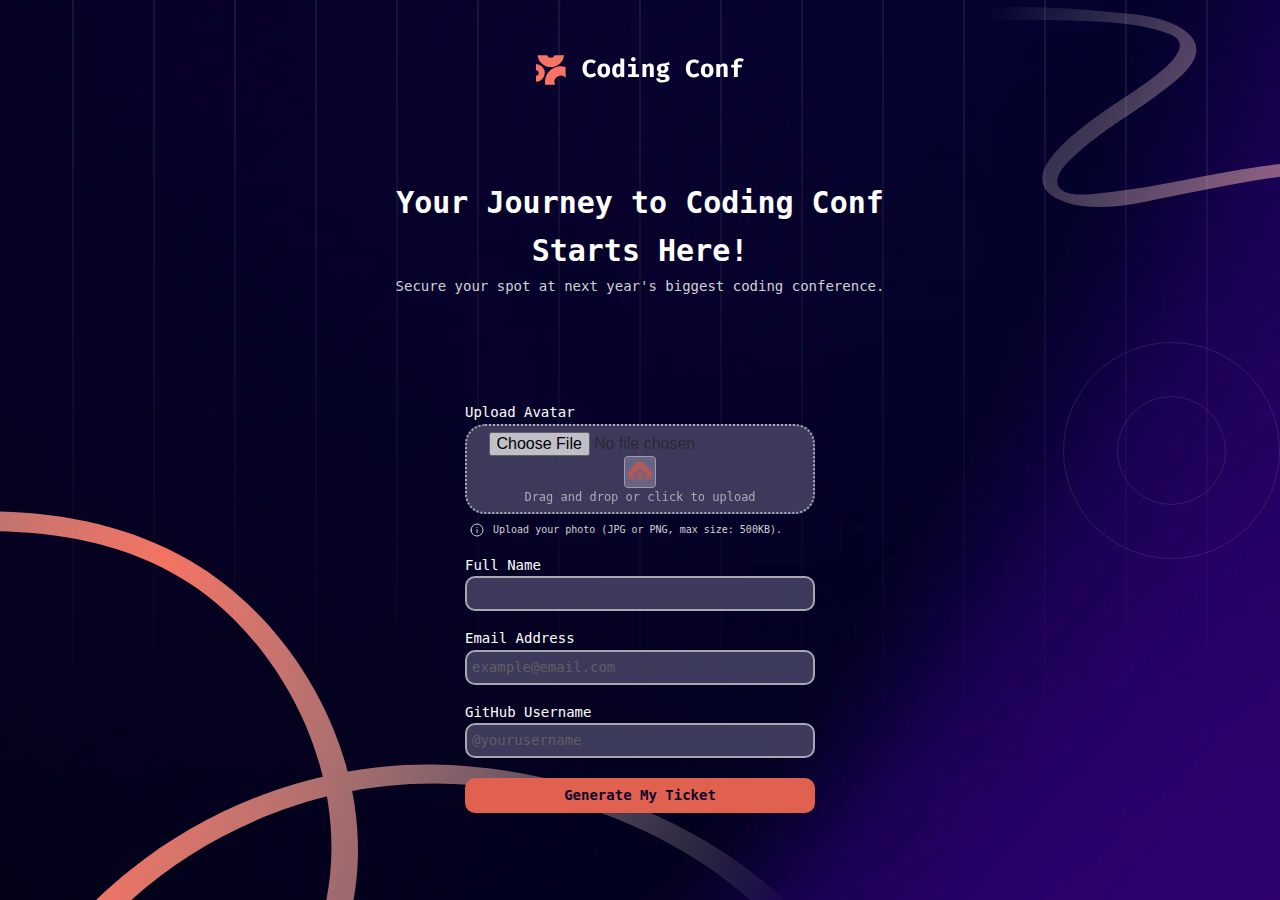
==== index.html @ 641d18a7 "Add files via upload" ====
<!DOCTYPE html>
<html lang="en">
<head>
  <meta charset="UTF-8">
  <meta name="viewport" content="width=device-width, initial-scale=1.0"> <!-- displays site properly based on user's device -->

  <link rel="icon" type="image/png" sizes="32x32" href="./assets/images/favicon-32x32.png">
  <link rel="stylesheet" href="styles/reset.css">
  <link rel="stylesheet" href="styles/styles.css">
  <link rel="stylesheet" href="https://fonts.google.com/specimen/Inconsolata">

  
  <title>Conference ticket generator</title>

  
</head>
<body>

  <!-- Form starts -->

  <header>

    <img src="assets/images/logo-full.svg" alt="Logo">

  </header>

  <div class="hero">

    <h1>Your Journey to Coding Conf <br> Starts Here!</h1>

    <h2>Secure your spot at next year's biggest coding conference.</h2>

  </div>

  <div class="main-content">

    <div class="upload">
      <h5>Upload Avatar</h5>

      <!-- UPLOAD DE IMAGEM -->
      <div class="upload-image">
        <input class="upload-pic" type="file" accept="image/png, image/jpg">
        
        <img class="upload-icon" src="assets/images/icon-upload.svg" alt="Upload">

        <h6>Drag and drop or click to upload</h6>

      </div>

      <div class="info">

        <img src="assets/images/icon-info.svg" alt="Info Icon">
        <p>Upload your photo (JPG or PNG, max size: 500KB).</p>

      </div>
       
      
    </div>

    <div class="input-section">

      <h5>Full Name</h5>
      
      <input class="text-input" id="nome" type="text" placeholder="">

    </div>

    <div class="input-section">

      <h5>Email Address</h5>
      
      <input class="text-input" id="email" type="text" placeholder="example@email.com">

    </div>

    <div class="input-section">

      <h5>GitHub Username</h5>
      
      <input class="text-input" id="github" type="text" placeholder="@yourusername">

    </div>


    <button onclick="gerarTicket()">Generate My Ticket</button>

  </div>
  

  


  <!-- Form ends -->

  <!-- Generated tickets starts -->
  

  <!-- Generated tickets ends -->

  <script src="script.js"></script> <!-- LINKA ARQUIVO JAVASCRIPT -->
</body>
</html>
---- styles/styles.css ----
/* BODY */

header {
    margin-top: 18px;
}

body{
    display: grid;
    place-items: center;  /* Centraliza horizontal e verticalmente*/
    height: 100vh;
    margin: 0;
    background-color: #f5f5f5;

    background-image:
        url("../assets/images/pattern-lines.svg"),
        url("../assets/images/pattern-squiggly-line-top.svg"),
        url("../assets/images/pattern-circle.svg"),
        url("../assets/images/pattern-squiggly-line-bottom-desktop.svg"),  
        url("../assets/images/background-desktop.png");

    background-position: top center, top right, center right, bottom left, center;  
    background-repeat: no-repeat, no-repeat, no-repeat, no-repeat;
    background-attachment: fixed;
    min-height: 97vh;
} 


.hero {
    margin-top: 20px;
    text-align: center;
    font-family: 'Inconsolata', monospace;
}

h1 {
    color: hsl(0, 0%, 100%);
    font-weight: 800;
    font-size: 30px;
}

h2 {
    color: hsl(252, 6%, 83%);
    font-size: 14px;
    font-weight: 400;
    margin-bottom: 30px;
}

h5 {
    color: hsl(0, 0%, 100%);
    font-family: 'Inconsolata', monospace;
    font-weight: 300;
    font-size: 14px;
}

h6 {
    color: hsl(252, 6%, 83%);
    font-family: 'Inconsolata', monospace;
    font-weight: 300;
    font-size: 12px;
}

/* UPLOAD BOX */


.upload-image { 
    width: 350px;
    height: 90px;
    padding: 5px 5px;
    background-color: hsl(245, 19%, 35%);
    opacity: 0.8;

    border-radius: 20px;
    border: 2px dotted hsl(252, 6%, 83%);

    display: grid;
    place-items: center;  /* Centraliza horizontal e verticalmente */
}

.upload-icon {
    background-color: rgb(135, 132, 164);
    opacity: 0.9;
    border-radius: 4px;
    border: 1px solid hsl(252, 6%, 83%);
}

.info {
    margin-top: 8px;
    margin-left: 4px;
    display: flex;
}

p {
    margin-left: 8px;
    color: hsl(252, 6%, 83%);
    font-family: 'Inconsolata', monospace;
    font-weight: 300;
    font-size: 10px;
}

/* TEXT INPUTS */

.input-section {
    margin-top: 16px;
}

.text-input {
    width: 350px;
    height: 35px;
    padding: 5px 5px;
    background-color: rgb(75, 72, 106);
    opacity: 0.8;

    border-radius: 10px;
    border: 2px solid hsl(252, 6%, 83%);

    color: hsl(252, 6%, 83%);
    font-family: 'Inconsolata', monospace;
    font-weight: 300;
    font-size: 14px;
}

/* BUTTON */
button {
    margin-top: 20px;
    width: 350px;
    height: 35px;
    margin-bottom: 50px;

    text-align: center;
    color: hsl(248, 70%, 10%);
    font-family: 'Inconsolata', monospace;
    font-weight: 700;
    font-size: 14px;

    background-color: hsl(7, 71%, 60%);
    border-radius: 10px;
    border: 2px solid none;

}


/* ATTRIBUTION */
.attribution { font-size: 11px; text-align: center; }
.attribution a { color: hsl(228, 45%, 44%); }
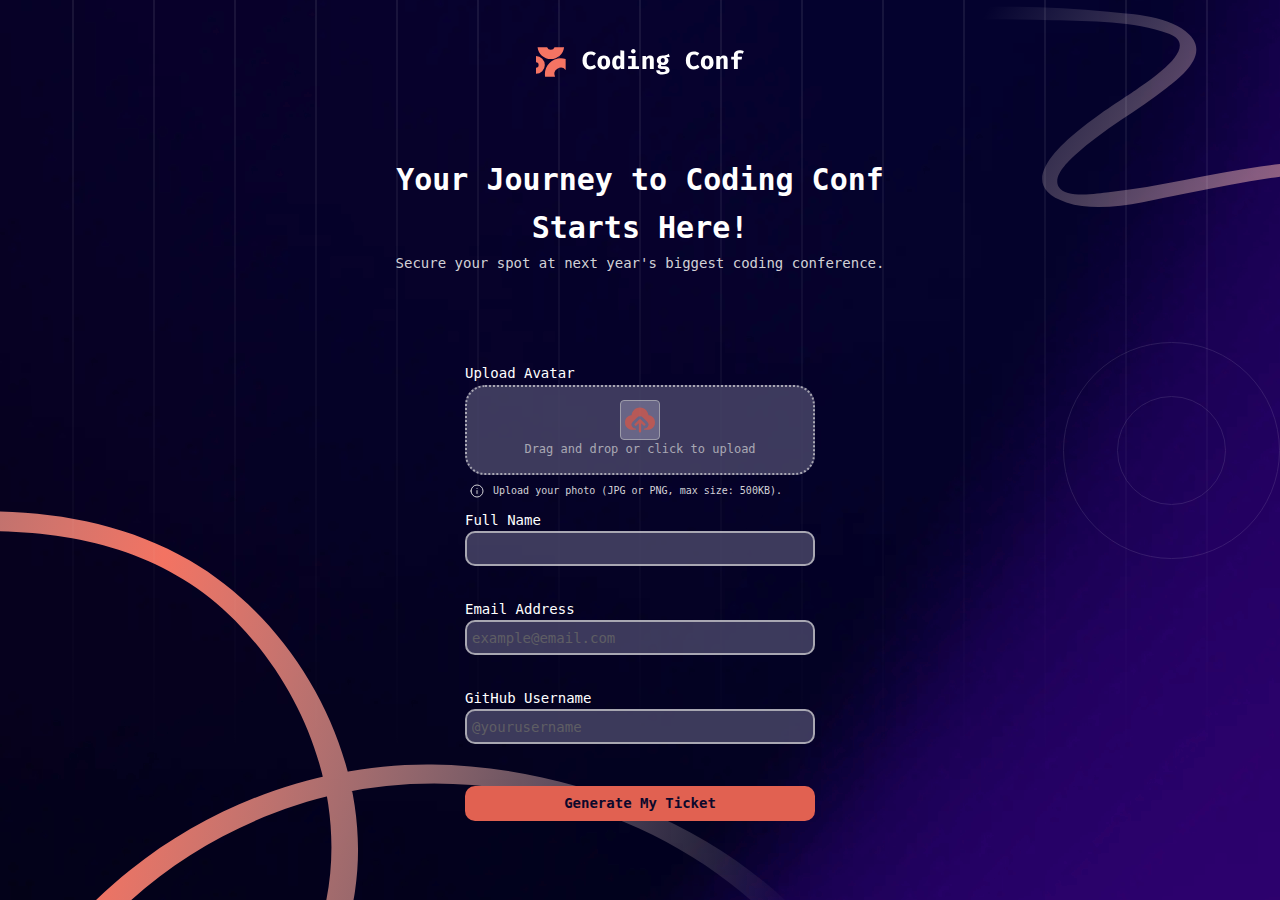
==== commit 685306b3: "Add files via upload" ====
--- a/index.html
+++ b/index.html
@@ -15,8 +15,6 @@
   
 </head>
 <body>
-
-  <!-- Form starts -->
 
   <header>
 
@@ -39,18 +37,31 @@
 
       <!-- UPLOAD DE IMAGEM -->
       <div class="upload-image">
-        <input class="upload-pic" type="file" accept="image/png, image/jpg">
-        
-        <img class="upload-icon" src="assets/images/icon-upload.svg" alt="Upload">
+        <input class="upload-pic" id="inputImagem" type="file" accept="image/png, image/jpg">
 
-        <h6>Drag and drop or click to upload</h6>
+        <div class="input_img">
+
+          <img id="uploadIcon" class="upload-icon" src="assets/images/icon-upload.svg" alt="Upload">
+
+          <h6>Drag and drop or click to upload</h6>
+
+        </div>
+
+
+        <!-- ESSA PARTE ESTARÁ ESCONDIDA ATÉ A IMAGEM SER ADICIONADA! -->
+        <div class="input_img_section_buttons">
+          
+          <button class="img_button" id="remove">Remover imagem</button>
+          <button class="img_button" id="change">Mudar imagem</button>
+          
+        </div>
 
       </div>
 
       <div class="info">
 
-        <img src="assets/images/icon-info.svg" alt="Info Icon">
-        <p>Upload your photo (JPG or PNG, max size: 500KB).</p>
+        <img id="alert-info" src="assets/images/icon-info.svg" alt="Info Icon">
+        <p id="alert-image">Upload your photo (JPG or PNG, max size: 500KB).</p>
 
       </div>
        
@@ -63,6 +74,8 @@
       
       <input class="text-input" id="nome" type="text" placeholder="">
 
+      <p class="alert-nome" id="alert-nome">You must insert your name to Generate the Ticket!</p>
+
     </div>
 
     <div class="input-section">
@@ -70,6 +83,8 @@
       <h5>Email Address</h5>
       
       <input class="text-input" id="email" type="text" placeholder="example@email.com">
+
+      <p class="alert-email" id="alert-email">Please insert a valid e-mail address!</p>
 
     </div>
 
@@ -79,6 +94,8 @@
       
       <input class="text-input" id="github" type="text" placeholder="@yourusername">
 
+      <p class="alert-github" id="alert-github">You must insert your github account!</p>
+
     </div>
 
 
@@ -87,16 +104,6 @@
   </div>
   
 
-  
-
-
-  <!-- Form ends -->
-
-  <!-- Generated tickets starts -->
-  
-
-  <!-- Generated tickets ends -->
-
   <script src="script.js"></script> <!-- LINKA ARQUIVO JAVASCRIPT -->
 </body>
 </html>--- a/styles/styles.css
+++ b/styles/styles.css
@@ -4,9 +4,11 @@
     margin-top: 18px;
 }
 
-body{
+/* pra desktop */
+body {
     display: grid;
-    place-items: center;  /* Centraliza horizontal e verticalmente*/
+    place-items: center;
+    /* Centraliza horizontal e verticalmente*/
     height: 100vh;
     margin: 0;
     background-color: #f5f5f5;
@@ -15,15 +17,49 @@
         url("../assets/images/pattern-lines.svg"),
         url("../assets/images/pattern-squiggly-line-top.svg"),
         url("../assets/images/pattern-circle.svg"),
-        url("../assets/images/pattern-squiggly-line-bottom-desktop.svg"),  
+        url("../assets/images/pattern-squiggly-line-bottom-desktop.svg"),
         url("../assets/images/background-desktop.png");
 
-    background-position: top center, top right, center right, bottom left, center;  
+    /* Define as posições e especificações das imagens no background*/
+    background-position: top center, top right, center right, bottom left, center;
     background-repeat: no-repeat, no-repeat, no-repeat, no-repeat;
     background-attachment: fixed;
     min-height: 97vh;
-} 
-
+}
+
+/* pra tablet */
+@media screen and (max-width: 1024px) {
+    body {
+        background-image:
+            url("../assets/images/pattern-lines.svg"),
+            url("../assets/images/pattern-squiggly-line-top.svg"),
+            url("../assets/images/pattern-circle.svg"),
+            url("../assets/images/pattern-squiggly-line-bottom-mobile-tablet.svg"),
+            url("../assets/images/background-tablet.png");
+
+        background-position: top center, top right, center right, bottom left, center;
+        background-repeat: no-repeat, no-repeat, no-repeat, no-repeat;
+        min-height: 98.3vh;
+        font-family: 'Inconsolata', monospace;
+    }
+}
+
+/* pra celular */
+@media screen and (max-width: 768px) {
+    body {
+        background-image:
+            url("../assets/images/pattern-lines.svg"),
+            url("../assets/images/pattern-squiggly-line-top.svg"),
+            url("../assets/images/pattern-circle.svg"),
+            url("../assets/images/pattern-squiggly-line-bottom-mobile-tablet.svg"),
+            url("../assets/images/background-mobile.png");
+
+        background-position: top center, top right, center right, bottom left, center;
+        background-repeat: no-repeat, no-repeat, no-repeat, no-repeat;
+
+        font-family: 'Inconsolata', monospace;
+    }
+}
 
 .hero {
     margin-top: 20px;
@@ -60,26 +96,85 @@
 
 /* UPLOAD BOX */
 
-
-.upload-image { 
+input[type="file"]::file-selector-button {
+    display: none;
+}
+
+input[type="file"] {
+    color: transparent;
+}
+
+.upload-pic {
+    width: 100%;
+    height: 100%;
+    position: absolute;
+    top: 0;
+    left: 0;
+    opacity: 0;
+    cursor: pointer;
+}
+  
+  .upload-image {
+    position: relative;
     width: 350px;
     height: 90px;
-    padding: 5px 5px;
+    padding: 5px;
     background-color: hsl(245, 19%, 35%);
     opacity: 0.8;
-
     border-radius: 20px;
     border: 2px dotted hsl(252, 6%, 83%);
-
-    display: grid;
-    place-items: center;  /* Centraliza horizontal e verticalmente */
+    display: flex;
+    justify-content: center;
+    align-items: center;
+}
+  
+  /* Centraliza o ícone e o texto */
+.input_img {
+    display: flex;
+    flex-direction: column;
+    justify-content: center;
+    align-items: center;
+    height: 100%;
 }
 
 .upload-icon {
+    width: 40px;
+    height: 40px;
     background-color: rgb(135, 132, 164);
     opacity: 0.9;
     border-radius: 4px;
     border: 1px solid hsl(252, 6%, 83%);
+    object-fit: cover;
+}
+
+/* Garante que a imagem carregada fique do tamanho do uploadIcon */
+#uploadPreview {
+    width: auto;
+    height: 40px;
+    object-fit: cover;
+    border-radius: 4px;
+}
+  
+/* Altera visibilidade de uma seção */
+.input_img_section_buttons {
+    position: absolute;
+    bottom: 5px;
+    display: flex;
+    gap: 10px;
+    visibility: hidden;
+    top: 40%;
+}
+  
+/* Botões */
+.img_button {
+    font-size: 10px;
+    height: 25px;
+    width: 100px;
+    background-color: hsl(252, 6%, 83%);
+    border: none;
+    border-radius: 5px;
+    cursor: pointer;
+    color: hsl(245, 19%, 35%);
 }
 
 .info {
@@ -99,7 +194,7 @@
 /* TEXT INPUTS */
 
 .input-section {
-    margin-top: 16px;
+    margin-top: 10px;
 }
 
 .text-input {
@@ -116,7 +211,43 @@
     font-family: 'Inconsolata', monospace;
     font-weight: 300;
     font-size: 14px;
-}
+    cursor: pointer;
+}
+
+input[type="text"]:focus {
+    outline: none;
+    box-shadow: 0 0 10px hsl(245, 15%, 58%);
+    /* Brilho ao redor do input de texto quando selecionado */
+}
+
+.text-input:hover {
+    background: hsl(245, 15%, 58%);
+    transition: background 0.4s ease;
+}
+
+/* ALERTAS */
+
+.alert-nome {
+    margin-top: 4px;
+    color: hsl(7, 71%, 60%);
+    font-size: 11px;
+    visibility: hidden;
+}
+
+.alert-email {
+    margin-top: 4px;
+    color: hsl(7, 71%, 60%);
+    font-size: 11px;    
+    visibility: hidden;
+}
+
+.alert-github {
+    margin-top: 4px;
+    color: hsl(7, 71%, 60%);
+    font-size: 11px;
+    visibility: hidden;
+}
+
 
 /* BUTTON */
 button {
@@ -135,9 +266,20 @@
     border-radius: 10px;
     border: 2px solid none;
 
-}
-
+    cursor: pointer;
+}
+
+button:hover {
+    background: hsl(7, 88%, 67%);
+    transition: background 0.4s ease;
+}
 
 /* ATTRIBUTION */
-.attribution { font-size: 11px; text-align: center; }
-.attribution a { color: hsl(228, 45%, 44%); }+.attribution {
+    font-size: 11px;
+    text-align: center;
+}
+
+.attribution a {
+    color: hsl(228, 45%, 44%);
+}